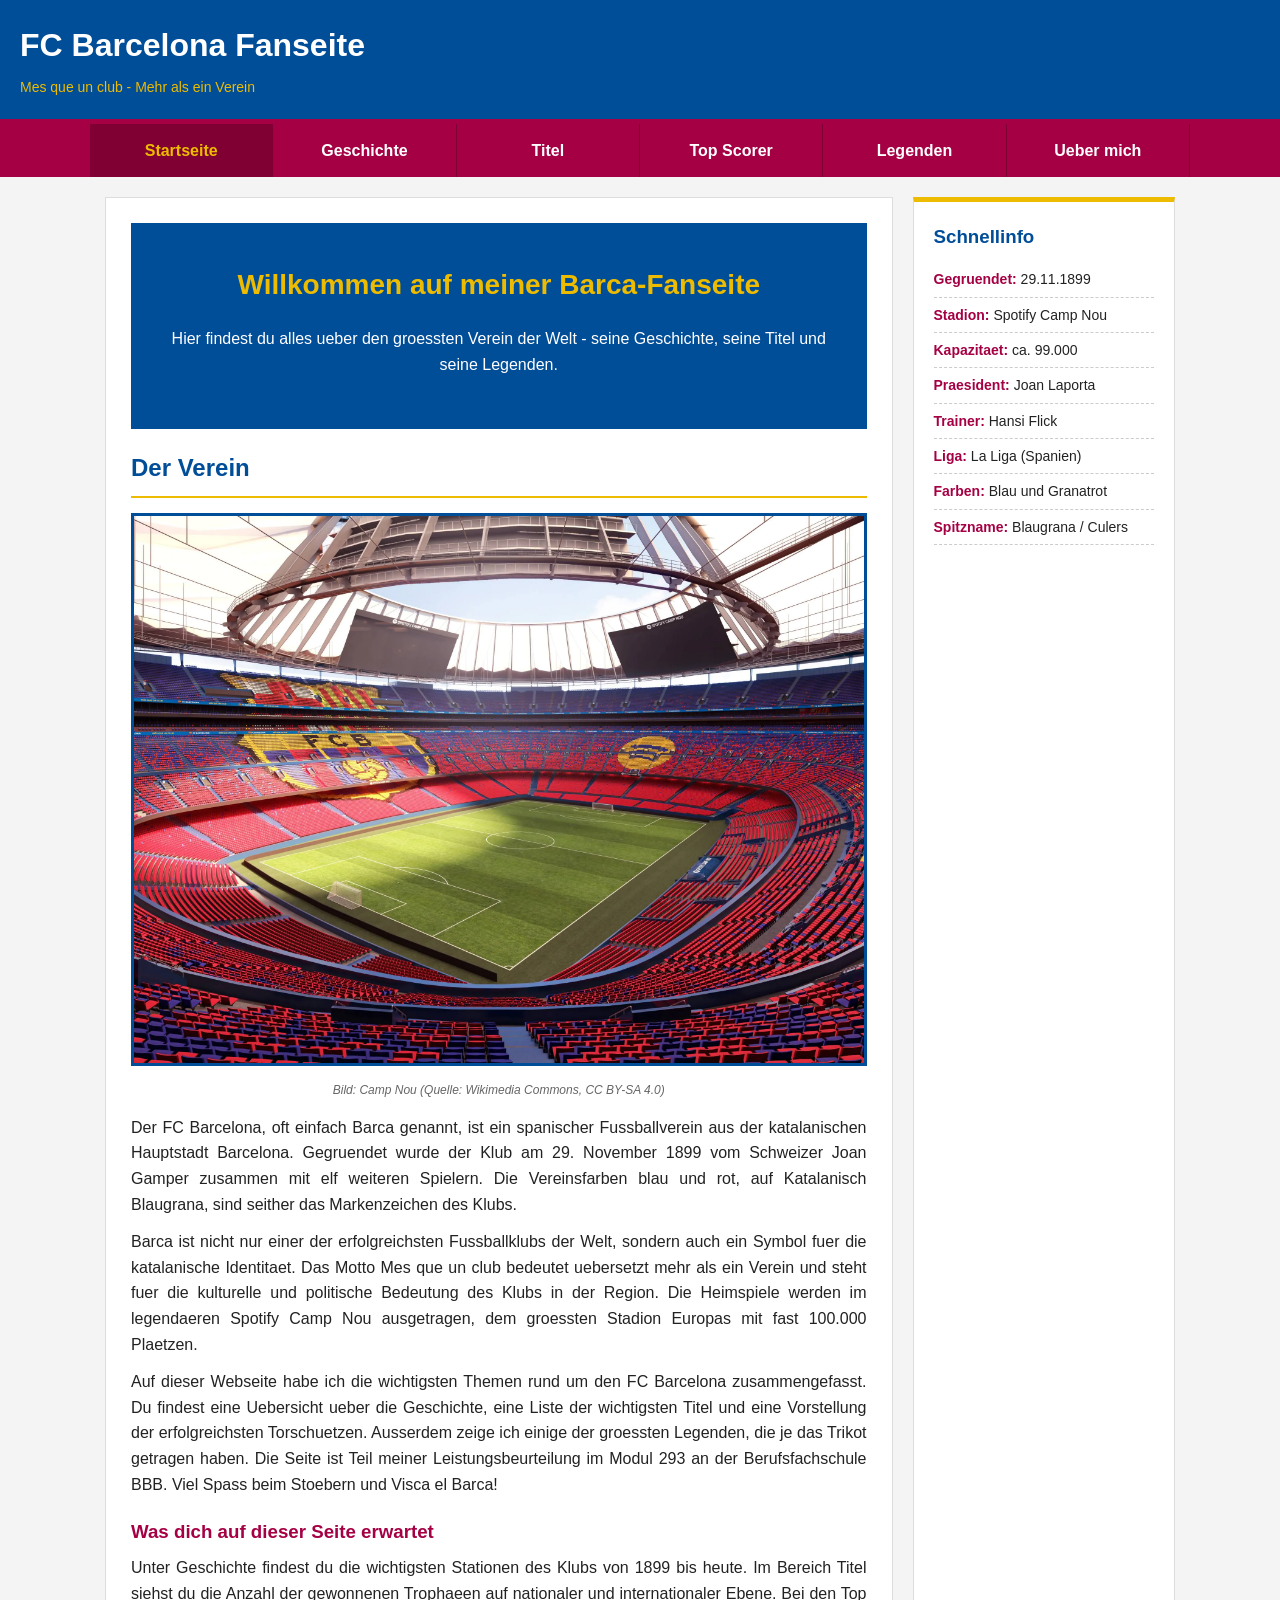
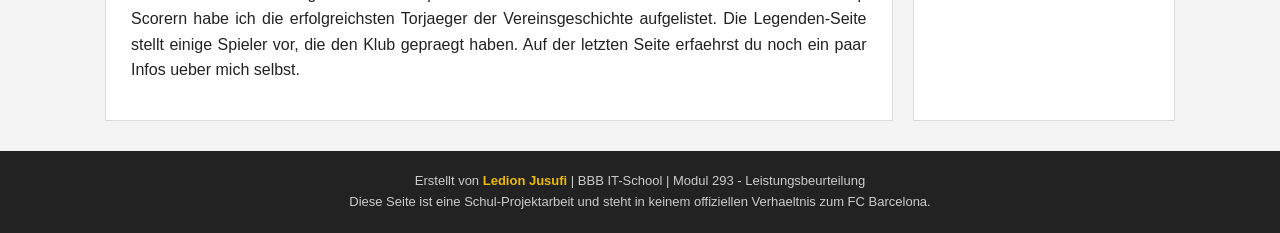
==== index.html @ 13047d41 "Add files via upload" ====
<!DOCTYPE html>
<html lang="de">
<head>
    <meta charset="UTF-8">
    <meta name="viewport" content="width=device-width, initial-scale=1.0">
    <meta name="description" content="Fanseite zum FC Barcelona - Geschichte, Titel und legendaere Spieler. Eine Projektarbeit im Modul 293.">
    <meta name="keywords" content="FC Barcelona, Barca, Fussball, La Liga, Messi, Camp Nou">
    <meta name="author" content="Ledion Jusufi">
    <title>FC Barcelona Fanseite - Startseite</title>
    <link rel="stylesheet" href="style.css">
</head>
<body>

<!-- Kopfbereich mit dem Seitentitel -->
<header>
    <h1>FC Barcelona Fanseite</h1>
    <p>Mes que un club - Mehr als ein Verein</p>
</header>

<!-- Menue: hier kann man auf alle Seiten klicken -->
<nav>
    <ul>
        <li><a href="index.html" class="aktiv">Startseite</a></li>
        <li><a href="geschichte.html">Geschichte</a></li>
        <li><a href="titel.html">Titel</a></li>
        <li><a href="topscorer.html">Top Scorer</a></li>
        <li><a href="legenden.html">Legenden</a></li>
        <li><a href="ueber-mich.html">Ueber mich</a></li>
    </ul>
</nav>

<div class="container">
    <main>
        <div class="hero">
            <h2>Willkommen auf meiner Barca-Fanseite</h2>
            <p>Hier findest du alles ueber den groessten Verein der Welt - seine Geschichte, seine Titel und seine Legenden.</p>
        </div>

        <h2>Der Verein</h2>
        <img src="img/camp-nou.jpg" alt="Das Spotify Camp Nou Stadion in Barcelona bei einem Heimspiel">
        <p class="bildquelle">Bild: Camp Nou (Quelle: Wikimedia Commons, CC BY-SA 4.0)</p>

        <p>Der FC Barcelona, oft einfach Barca genannt, ist ein spanischer Fussballverein aus der katalanischen Hauptstadt Barcelona. Gegruendet wurde der Klub am 29. November 1899 vom Schweizer Joan Gamper zusammen mit elf weiteren Spielern. Die Vereinsfarben blau und rot, auf Katalanisch Blaugrana, sind seither das Markenzeichen des Klubs.</p>

        <p>Barca ist nicht nur einer der erfolgreichsten Fussballklubs der Welt, sondern auch ein Symbol fuer die katalanische Identitaet. Das Motto Mes que un club bedeutet uebersetzt mehr als ein Verein und steht fuer die kulturelle und politische Bedeutung des Klubs in der Region. Die Heimspiele werden im legendaeren Spotify Camp Nou ausgetragen, dem groessten Stadion Europas mit fast 100.000 Plaetzen.</p>

        <p>Auf dieser Webseite habe ich die wichtigsten Themen rund um den FC Barcelona zusammengefasst. Du findest eine Uebersicht ueber die Geschichte, eine Liste der wichtigsten Titel und eine Vorstellung der erfolgreichsten Torschuetzen. Ausserdem zeige ich einige der groessten Legenden, die je das Trikot getragen haben. Die Seite ist Teil meiner Leistungsbeurteilung im Modul 293 an der Berufsfachschule BBB. Viel Spass beim Stoebern und Visca el Barca!</p>

        <h3>Was dich auf dieser Seite erwartet</h3>
        <p>Unter Geschichte findest du die wichtigsten Stationen des Klubs von 1899 bis heute. Im Bereich Titel siehst du die Anzahl der gewonnenen Trophaeen auf nationaler und internationaler Ebene. Bei den Top Scorern habe ich die erfolgreichsten Torjaeger der Vereinsgeschichte aufgelistet. Die Legenden-Seite stellt einige Spieler vor, die den Klub gepraegt haben. Auf der letzten Seite erfaehrst du noch ein paar Infos ueber mich selbst.</p>
    </main>

    <aside>
        <h3>Schnellinfo</h3>
        <ul>
            <li><strong>Gegruendet:</strong> 29.11.1899</li>
            <li><strong>Stadion:</strong> Spotify Camp Nou</li>
            <li><strong>Kapazitaet:</strong> ca. 99.000</li>
            <li><strong>Praesident:</strong> Joan Laporta</li>
            <li><strong>Trainer:</strong> Hansi Flick</li>
            <li><strong>Liga:</strong> La Liga (Spanien)</li>
            <li><strong>Farben:</strong> Blau und Granatrot</li>
            <li><strong>Spitzname:</strong> Blaugrana / Culers</li>
        </ul>
    </aside>
</div>

<!-- Fussbereich mit meinem Namen -->
<footer>
    <p>Erstellt von <span class="autor">Ledion Jusufi</span> | BBB IT-School | Modul 293 - Leistungsbeurteilung</p>
    <p>Diese Seite ist eine Schul-Projektarbeit und steht in keinem offiziellen Verhaeltnis zum FC Barcelona.</p>
</footer>

</body>
</html>
---- style.css ----
/* CSS fuer meine FC Barcelona Webseite */
/* Modul 293 - Ledion Jusufi */


/* allgemeine Sachen fuer die ganze Seite */
* {
    margin: 0;
    padding: 0;
    box-sizing: border-box;
}

body {
    font-family: Arial, sans-serif;
    background-color: #f4f4f4;
    color: #222222;
    line-height: 1.6;
}


/* Kopfbereich oben (Header) */
header {
    background-color: #004D98;
    color: white;
    padding: 20px;
    border-bottom: 5px solid #A50044;
}

header h1 {
    font-size: 32px;
    margin-bottom: 5px;
}

header p {
    color: #EDBB00;
    font-size: 14px;
}


/* Menue / Navigation */
nav {
    background-color: #A50044;
}

nav ul {
    list-style: none;
    display: flex;
    flex-wrap: wrap;
    max-width: 1100px;
    margin: 0 auto;
}

nav li {
    flex: 1;
    text-align: center;
}

nav a {
    display: block;
    color: white;
    text-decoration: none;
    font-weight: bold;
    padding: 14px 10px;
    border-right: 1px solid #800033;
}

/* wenn man mit der Maus drueber geht */
nav a:hover {
    background-color: #800033;
    color: #EDBB00;
}

/* die Seite auf der man gerade ist wird markiert */
nav a.aktiv {
    background-color: #800033;
    color: #EDBB00;
}


/* der mittlere Teil: links der Text, rechts die Infos */
.container {
    max-width: 1100px;
    margin: 20px auto;
    padding: 0 15px;
    display: grid;
    grid-template-columns: 3fr 1fr;
    gap: 20px;
}

main {
    background-color: white;
    padding: 25px;
    border: 1px solid #dddddd;
}

main h2 {
    color: #004D98;
    border-bottom: 2px solid #EDBB00;
    padding-bottom: 8px;
    margin-bottom: 15px;
}

main h3 {
    color: #A50044;
    margin-top: 20px;
    margin-bottom: 8px;
}

main p {
    margin-bottom: 12px;
    text-align: justify;
}

main img {
    max-width: 100%;
    height: auto;
    display: block;
    margin: 15px auto;
    border: 3px solid #004D98;
}

/* kleiner Text unter dem Bild (Bildquelle) */
.bildquelle {
    text-align: center;
    font-size: 12px;
    color: #666666;
    font-style: italic;
    margin-bottom: 15px;
}


/* Infobereich auf der rechten Seite */
aside {
    background-color: white;
    padding: 20px;
    border: 1px solid #dddddd;
    border-top: 5px solid #EDBB00;
}

aside h3 {
    color: #004D98;
    margin-bottom: 10px;
}

aside ul {
    list-style: none;
}

aside li {
    padding: 6px 0;
    border-bottom: 1px dashed #cccccc;
    font-size: 14px;
}

aside strong {
    color: #A50044;
}


/* Tabellen (Titel-Seite und Top Scorer) */
table {
    width: 100%;
    border-collapse: collapse;
    margin: 15px 0;
    font-size: 14px;
}

th {
    background-color: #004D98;
    color: white;
    text-align: left;
    padding: 10px;
}

td {
    padding: 8px 10px;
    border-bottom: 1px solid #dddddd;
}

/* jede zweite Zeile etwas grauer damit man es besser lesen kann */
tr:nth-child(even) {
    background-color: #f9f9f9;
}


/* die Willkommens-Box auf der Startseite */
.hero {
    background-color: #004D98;
    color: white;
    text-align: center;
    padding: 40px 25px;
    margin-bottom: 20px;
}

.hero h2 {
    color: #EDBB00;
    border: none;
    font-size: 28px;
    margin-bottom: 10px;
}

.hero p {
    text-align: center;
}


/* die Kaestchen mit den Titeln auf der Titel-Seite */
.titel-grid {
    display: grid;
    grid-template-columns: 1fr 1fr 1fr;
    gap: 15px;
    margin: 20px 0;
}

.titel-box {
    background-color: #004D98;
    color: white;
    text-align: center;
    padding: 20px 10px;
    border-bottom: 4px solid #EDBB00;
}

.titel-box .anzahl {
    display: block;
    font-size: 36px;
    font-weight: bold;
    color: #EDBB00;
}

.titel-box .name {
    font-size: 13px;
}


/* Fussbereich ganz unten */
footer {
    background-color: #222222;
    color: #cccccc;
    text-align: center;
    padding: 20px;
    margin-top: 30px;
    font-size: 13px;
}

.autor {
    color: #EDBB00;
    font-weight: bold;
}


/* Damit die Seite auch auf dem Handy gut aussieht */
@media (max-width: 768px) {
    header h1 {
        font-size: 24px;
    }

    /* Menue wird untereinander statt nebeneinander */
    nav ul {
        flex-direction: column;
    }

    /* Text und Infobereich untereinander statt nebeneinander */
    .container {
        grid-template-columns: 1fr;
    }

    /* nur noch 2 Titel-Kaestchen nebeneinander */
    .titel-grid {
        grid-template-columns: 1fr 1fr;
    }

    .hero h2 {
        font-size: 22px;
    }
}
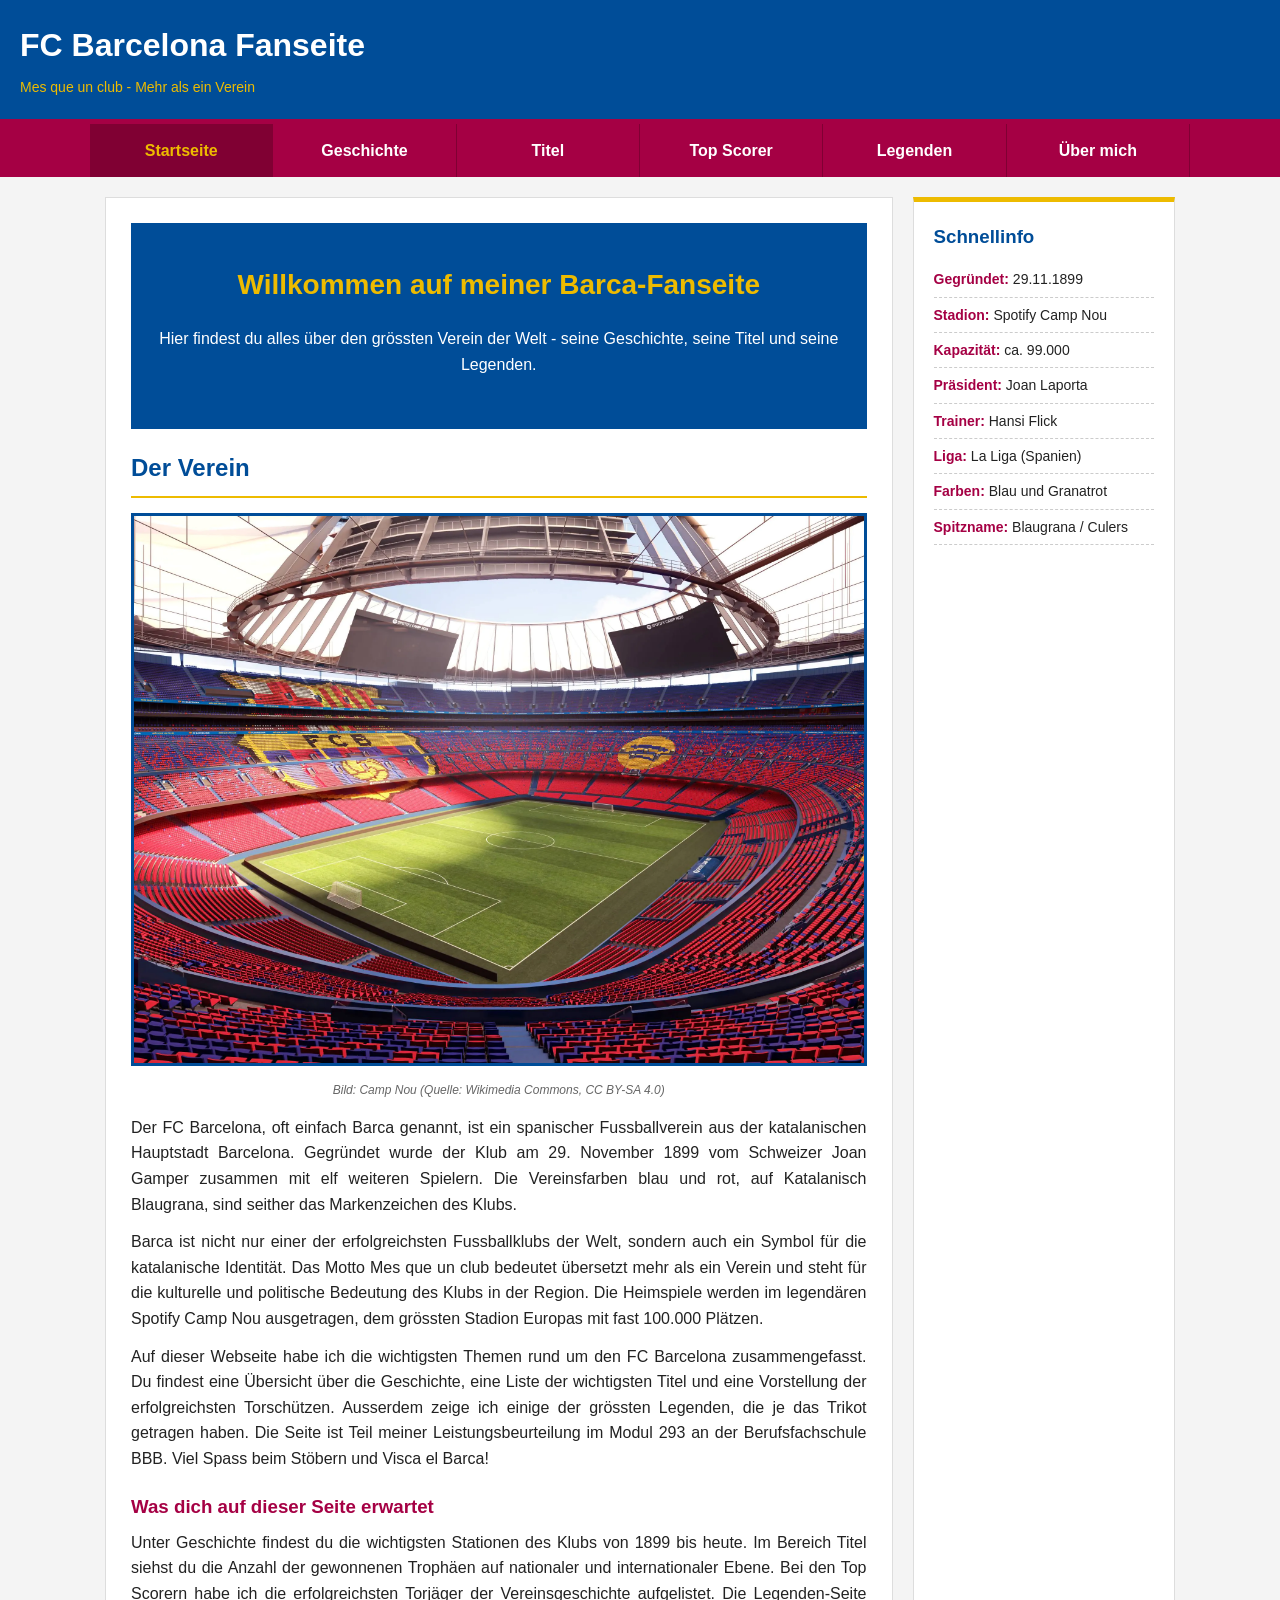
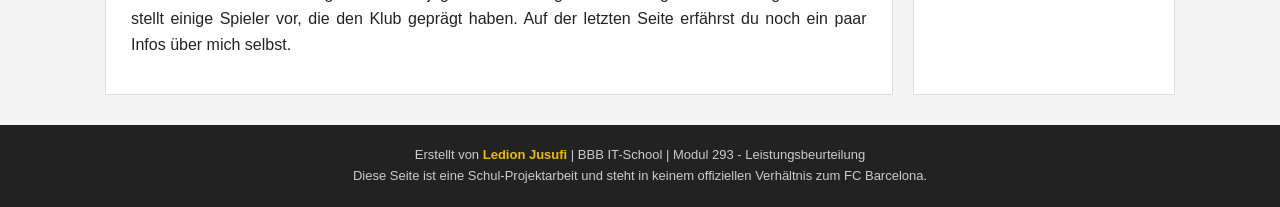
==== commit 18b441c0: "Add files via upload" ====
--- a/index.html
+++ b/index.html
@@ -1,75 +1,75 @@
-<!DOCTYPE html>
-<html lang="de">
-<head>
-    <meta charset="UTF-8">
-    <meta name="viewport" content="width=device-width, initial-scale=1.0">
-    <meta name="description" content="Fanseite zum FC Barcelona - Geschichte, Titel und legendaere Spieler. Eine Projektarbeit im Modul 293.">
-    <meta name="keywords" content="FC Barcelona, Barca, Fussball, La Liga, Messi, Camp Nou">
-    <meta name="author" content="Ledion Jusufi">
-    <title>FC Barcelona Fanseite - Startseite</title>
-    <link rel="stylesheet" href="style.css">
-</head>
-<body>
-
-<!-- Kopfbereich mit dem Seitentitel -->
-<header>
-    <h1>FC Barcelona Fanseite</h1>
-    <p>Mes que un club - Mehr als ein Verein</p>
-</header>
-
-<!-- Menue: hier kann man auf alle Seiten klicken -->
-<nav>
-    <ul>
-        <li><a href="index.html" class="aktiv">Startseite</a></li>
-        <li><a href="geschichte.html">Geschichte</a></li>
-        <li><a href="titel.html">Titel</a></li>
-        <li><a href="topscorer.html">Top Scorer</a></li>
-        <li><a href="legenden.html">Legenden</a></li>
-        <li><a href="ueber-mich.html">Ueber mich</a></li>
-    </ul>
-</nav>
-
-<div class="container">
-    <main>
-        <div class="hero">
-            <h2>Willkommen auf meiner Barca-Fanseite</h2>
-            <p>Hier findest du alles ueber den groessten Verein der Welt - seine Geschichte, seine Titel und seine Legenden.</p>
-        </div>
-
-        <h2>Der Verein</h2>
-        <img src="img/camp-nou.jpg" alt="Das Spotify Camp Nou Stadion in Barcelona bei einem Heimspiel">
-        <p class="bildquelle">Bild: Camp Nou (Quelle: Wikimedia Commons, CC BY-SA 4.0)</p>
-
-        <p>Der FC Barcelona, oft einfach Barca genannt, ist ein spanischer Fussballverein aus der katalanischen Hauptstadt Barcelona. Gegruendet wurde der Klub am 29. November 1899 vom Schweizer Joan Gamper zusammen mit elf weiteren Spielern. Die Vereinsfarben blau und rot, auf Katalanisch Blaugrana, sind seither das Markenzeichen des Klubs.</p>
-
-        <p>Barca ist nicht nur einer der erfolgreichsten Fussballklubs der Welt, sondern auch ein Symbol fuer die katalanische Identitaet. Das Motto Mes que un club bedeutet uebersetzt mehr als ein Verein und steht fuer die kulturelle und politische Bedeutung des Klubs in der Region. Die Heimspiele werden im legendaeren Spotify Camp Nou ausgetragen, dem groessten Stadion Europas mit fast 100.000 Plaetzen.</p>
-
-        <p>Auf dieser Webseite habe ich die wichtigsten Themen rund um den FC Barcelona zusammengefasst. Du findest eine Uebersicht ueber die Geschichte, eine Liste der wichtigsten Titel und eine Vorstellung der erfolgreichsten Torschuetzen. Ausserdem zeige ich einige der groessten Legenden, die je das Trikot getragen haben. Die Seite ist Teil meiner Leistungsbeurteilung im Modul 293 an der Berufsfachschule BBB. Viel Spass beim Stoebern und Visca el Barca!</p>
-
-        <h3>Was dich auf dieser Seite erwartet</h3>
-        <p>Unter Geschichte findest du die wichtigsten Stationen des Klubs von 1899 bis heute. Im Bereich Titel siehst du die Anzahl der gewonnenen Trophaeen auf nationaler und internationaler Ebene. Bei den Top Scorern habe ich die erfolgreichsten Torjaeger der Vereinsgeschichte aufgelistet. Die Legenden-Seite stellt einige Spieler vor, die den Klub gepraegt haben. Auf der letzten Seite erfaehrst du noch ein paar Infos ueber mich selbst.</p>
-    </main>
-
-    <aside>
-        <h3>Schnellinfo</h3>
-        <ul>
-            <li><strong>Gegruendet:</strong> 29.11.1899</li>
-            <li><strong>Stadion:</strong> Spotify Camp Nou</li>
-            <li><strong>Kapazitaet:</strong> ca. 99.000</li>
-            <li><strong>Praesident:</strong> Joan Laporta</li>
-            <li><strong>Trainer:</strong> Hansi Flick</li>
-            <li><strong>Liga:</strong> La Liga (Spanien)</li>
-            <li><strong>Farben:</strong> Blau und Granatrot</li>
-            <li><strong>Spitzname:</strong> Blaugrana / Culers</li>
-        </ul>
-    </aside>
-</div>
-
-<!-- Fussbereich mit meinem Namen -->
-<footer>
-    <p>Erstellt von <span class="autor">Ledion Jusufi</span> | BBB IT-School | Modul 293 - Leistungsbeurteilung</p>
-    <p>Diese Seite ist eine Schul-Projektarbeit und steht in keinem offiziellen Verhaeltnis zum FC Barcelona.</p>
-</footer>
-
-</body>
-</html>
+<!DOCTYPE html>
+<html lang="de">
+<head>
+    <meta charset="UTF-8">
+    <meta name="viewport" content="width=device-width, initial-scale=1.0">
+    <meta name="description" content="Fanseite zum FC Barcelona - Geschichte, Titel und legendäre Spieler. Eine Projektarbeit im Modul 293.">
+    <meta name="keywords" content="FC Barcelona, Barca, Fussball, La Liga, Messi, Camp Nou">
+    <meta name="author" content="Ledion Jusufi">
+    <title>FC Barcelona Fanseite - Startseite</title>
+    <link rel="stylesheet" href="style.css">
+</head>
+<body>
+
+<!-- Kopfbereich mit dem Seitentitel -->
+<header>
+    <h1>FC Barcelona Fanseite</h1>
+    <p>Mes que un club - Mehr als ein Verein</p>
+</header>
+
+<!-- Menü: hier kann man auf alle Seiten klicken -->
+<nav>
+    <ul>
+        <li><a href="index.html" class="aktiv">Startseite</a></li>
+        <li><a href="geschichte.html">Geschichte</a></li>
+        <li><a href="titel.html">Titel</a></li>
+        <li><a href="topscorer.html">Top Scorer</a></li>
+        <li><a href="legenden.html">Legenden</a></li>
+        <li><a href="ueber-mich.html">Über mich</a></li>
+    </ul>
+</nav>
+
+<div class="container">
+    <main>
+        <div class="hero">
+            <h2>Willkommen auf meiner Barca-Fanseite</h2>
+            <p>Hier findest du alles über den grössten Verein der Welt - seine Geschichte, seine Titel und seine Legenden.</p>
+        </div>
+
+        <h2>Der Verein</h2>
+        <img src="img/camp-nou.jpg" alt="Das Spotify Camp Nou Stadion in Barcelona bei einem Heimspiel">
+        <p class="bildquelle">Bild: Camp Nou (Quelle: Wikimedia Commons, CC BY-SA 4.0)</p>
+
+        <p>Der FC Barcelona, oft einfach Barca genannt, ist ein spanischer Fussballverein aus der katalanischen Hauptstadt Barcelona. Gegründet wurde der Klub am 29. November 1899 vom Schweizer Joan Gamper zusammen mit elf weiteren Spielern. Die Vereinsfarben blau und rot, auf Katalanisch Blaugrana, sind seither das Markenzeichen des Klubs.</p>
+
+        <p>Barca ist nicht nur einer der erfolgreichsten Fussballklubs der Welt, sondern auch ein Symbol für die katalanische Identität. Das Motto Mes que un club bedeutet übersetzt mehr als ein Verein und steht für die kulturelle und politische Bedeutung des Klubs in der Region. Die Heimspiele werden im legendären Spotify Camp Nou ausgetragen, dem grössten Stadion Europas mit fast 100.000 Plätzen.</p>
+
+        <p>Auf dieser Webseite habe ich die wichtigsten Themen rund um den FC Barcelona zusammengefasst. Du findest eine Übersicht über die Geschichte, eine Liste der wichtigsten Titel und eine Vorstellung der erfolgreichsten Torschützen. Ausserdem zeige ich einige der grössten Legenden, die je das Trikot getragen haben. Die Seite ist Teil meiner Leistungsbeurteilung im Modul 293 an der Berufsfachschule BBB. Viel Spass beim Stöbern und Visca el Barca!</p>
+
+        <h3>Was dich auf dieser Seite erwartet</h3>
+        <p>Unter Geschichte findest du die wichtigsten Stationen des Klubs von 1899 bis heute. Im Bereich Titel siehst du die Anzahl der gewonnenen Trophäen auf nationaler und internationaler Ebene. Bei den Top Scorern habe ich die erfolgreichsten Torjäger der Vereinsgeschichte aufgelistet. Die Legenden-Seite stellt einige Spieler vor, die den Klub geprägt haben. Auf der letzten Seite erfährst du noch ein paar Infos über mich selbst.</p>
+    </main>
+
+    <aside>
+        <h3>Schnellinfo</h3>
+        <ul>
+            <li><strong>Gegründet:</strong> 29.11.1899</li>
+            <li><strong>Stadion:</strong> Spotify Camp Nou</li>
+            <li><strong>Kapazität:</strong> ca. 99.000</li>
+            <li><strong>Präsident:</strong> Joan Laporta</li>
+            <li><strong>Trainer:</strong> Hansi Flick</li>
+            <li><strong>Liga:</strong> La Liga (Spanien)</li>
+            <li><strong>Farben:</strong> Blau und Granatrot</li>
+            <li><strong>Spitzname:</strong> Blaugrana / Culers</li>
+        </ul>
+    </aside>
+</div>
+
+<!-- Fussbereich mit meinem Namen -->
+<footer>
+    <p>Erstellt von <span class="autor">Ledion Jusufi</span> | BBB IT-School | Modul 293 - Leistungsbeurteilung</p>
+    <p>Diese Seite ist eine Schul-Projektarbeit und steht in keinem offiziellen Verhältnis zum FC Barcelona.</p>
+</footer>
+
+</body>
+</html>
--- a/style.css
+++ b/style.css
@@ -1,274 +1,274 @@
-/* CSS fuer meine FC Barcelona Webseite */
-/* Modul 293 - Ledion Jusufi */
-
-
-/* allgemeine Sachen fuer die ganze Seite */
-* {
-    margin: 0;
-    padding: 0;
-    box-sizing: border-box;
-}
-
-body {
-    font-family: Arial, sans-serif;
-    background-color: #f4f4f4;
-    color: #222222;
-    line-height: 1.6;
-}
-
-
-/* Kopfbereich oben (Header) */
-header {
-    background-color: #004D98;
-    color: white;
-    padding: 20px;
-    border-bottom: 5px solid #A50044;
-}
-
-header h1 {
-    font-size: 32px;
-    margin-bottom: 5px;
-}
-
-header p {
-    color: #EDBB00;
-    font-size: 14px;
-}
-
-
-/* Menue / Navigation */
-nav {
-    background-color: #A50044;
-}
-
-nav ul {
-    list-style: none;
-    display: flex;
-    flex-wrap: wrap;
-    max-width: 1100px;
-    margin: 0 auto;
-}
-
-nav li {
-    flex: 1;
-    text-align: center;
-}
-
-nav a {
-    display: block;
-    color: white;
-    text-decoration: none;
-    font-weight: bold;
-    padding: 14px 10px;
-    border-right: 1px solid #800033;
-}
-
-/* wenn man mit der Maus drueber geht */
-nav a:hover {
-    background-color: #800033;
-    color: #EDBB00;
-}
-
-/* die Seite auf der man gerade ist wird markiert */
-nav a.aktiv {
-    background-color: #800033;
-    color: #EDBB00;
-}
-
-
-/* der mittlere Teil: links der Text, rechts die Infos */
-.container {
-    max-width: 1100px;
-    margin: 20px auto;
-    padding: 0 15px;
-    display: grid;
-    grid-template-columns: 3fr 1fr;
-    gap: 20px;
-}
-
-main {
-    background-color: white;
-    padding: 25px;
-    border: 1px solid #dddddd;
-}
-
-main h2 {
-    color: #004D98;
-    border-bottom: 2px solid #EDBB00;
-    padding-bottom: 8px;
-    margin-bottom: 15px;
-}
-
-main h3 {
-    color: #A50044;
-    margin-top: 20px;
-    margin-bottom: 8px;
-}
-
-main p {
-    margin-bottom: 12px;
-    text-align: justify;
-}
-
-main img {
-    max-width: 100%;
-    height: auto;
-    display: block;
-    margin: 15px auto;
-    border: 3px solid #004D98;
-}
-
-/* kleiner Text unter dem Bild (Bildquelle) */
-.bildquelle {
-    text-align: center;
-    font-size: 12px;
-    color: #666666;
-    font-style: italic;
-    margin-bottom: 15px;
-}
-
-
-/* Infobereich auf der rechten Seite */
-aside {
-    background-color: white;
-    padding: 20px;
-    border: 1px solid #dddddd;
-    border-top: 5px solid #EDBB00;
-}
-
-aside h3 {
-    color: #004D98;
-    margin-bottom: 10px;
-}
-
-aside ul {
-    list-style: none;
-}
-
-aside li {
-    padding: 6px 0;
-    border-bottom: 1px dashed #cccccc;
-    font-size: 14px;
-}
-
-aside strong {
-    color: #A50044;
-}
-
-
-/* Tabellen (Titel-Seite und Top Scorer) */
-table {
-    width: 100%;
-    border-collapse: collapse;
-    margin: 15px 0;
-    font-size: 14px;
-}
-
-th {
-    background-color: #004D98;
-    color: white;
-    text-align: left;
-    padding: 10px;
-}
-
-td {
-    padding: 8px 10px;
-    border-bottom: 1px solid #dddddd;
-}
-
-/* jede zweite Zeile etwas grauer damit man es besser lesen kann */
-tr:nth-child(even) {
-    background-color: #f9f9f9;
-}
-
-
-/* die Willkommens-Box auf der Startseite */
-.hero {
-    background-color: #004D98;
-    color: white;
-    text-align: center;
-    padding: 40px 25px;
-    margin-bottom: 20px;
-}
-
-.hero h2 {
-    color: #EDBB00;
-    border: none;
-    font-size: 28px;
-    margin-bottom: 10px;
-}
-
-.hero p {
-    text-align: center;
-}
-
-
-/* die Kaestchen mit den Titeln auf der Titel-Seite */
-.titel-grid {
-    display: grid;
-    grid-template-columns: 1fr 1fr 1fr;
-    gap: 15px;
-    margin: 20px 0;
-}
-
-.titel-box {
-    background-color: #004D98;
-    color: white;
-    text-align: center;
-    padding: 20px 10px;
-    border-bottom: 4px solid #EDBB00;
-}
-
-.titel-box .anzahl {
-    display: block;
-    font-size: 36px;
-    font-weight: bold;
-    color: #EDBB00;
-}
-
-.titel-box .name {
-    font-size: 13px;
-}
-
-
-/* Fussbereich ganz unten */
-footer {
-    background-color: #222222;
-    color: #cccccc;
-    text-align: center;
-    padding: 20px;
-    margin-top: 30px;
-    font-size: 13px;
-}
-
-.autor {
-    color: #EDBB00;
-    font-weight: bold;
-}
-
-
-/* Damit die Seite auch auf dem Handy gut aussieht */
-@media (max-width: 768px) {
-    header h1 {
-        font-size: 24px;
-    }
-
-    /* Menue wird untereinander statt nebeneinander */
-    nav ul {
-        flex-direction: column;
-    }
-
-    /* Text und Infobereich untereinander statt nebeneinander */
-    .container {
-        grid-template-columns: 1fr;
-    }
-
-    /* nur noch 2 Titel-Kaestchen nebeneinander */
-    .titel-grid {
-        grid-template-columns: 1fr 1fr;
-    }
-
-    .hero h2 {
-        font-size: 22px;
-    }
-}
+/* CSS für meine FC Barcelona Webseite */
+/* Modul 293 - Ledion Jusufi */
+
+
+/* allgemeine Sachen für die ganze Seite */
+* {
+    margin: 0;
+    padding: 0;
+    box-sizing: border-box;
+}
+
+body {
+    font-family: Arial, sans-serif;
+    background-color: #f4f4f4;
+    color: #222222;
+    line-height: 1.6;
+}
+
+
+/* Kopfbereich oben (Header) */
+header {
+    background-color: #004D98;
+    color: white;
+    padding: 20px;
+    border-bottom: 5px solid #A50044;
+}
+
+header h1 {
+    font-size: 32px;
+    margin-bottom: 5px;
+}
+
+header p {
+    color: #EDBB00;
+    font-size: 14px;
+}
+
+
+/* Menü / Navigation */
+nav {
+    background-color: #A50044;
+}
+
+nav ul {
+    list-style: none;
+    display: flex;
+    flex-wrap: wrap;
+    max-width: 1100px;
+    margin: 0 auto;
+}
+
+nav li {
+    flex: 1;
+    text-align: center;
+}
+
+nav a {
+    display: block;
+    color: white;
+    text-decoration: none;
+    font-weight: bold;
+    padding: 14px 10px;
+    border-right: 1px solid #800033;
+}
+
+/* wenn man mit der Maus drüber geht */
+nav a:hover {
+    background-color: #800033;
+    color: #EDBB00;
+}
+
+/* die Seite auf der man gerade ist wird markiert */
+nav a.aktiv {
+    background-color: #800033;
+    color: #EDBB00;
+}
+
+
+/* der mittlere Teil: links der Text, rechts die Infos */
+.container {
+    max-width: 1100px;
+    margin: 20px auto;
+    padding: 0 15px;
+    display: grid;
+    grid-template-columns: 3fr 1fr;
+    gap: 20px;
+}
+
+main {
+    background-color: white;
+    padding: 25px;
+    border: 1px solid #dddddd;
+}
+
+main h2 {
+    color: #004D98;
+    border-bottom: 2px solid #EDBB00;
+    padding-bottom: 8px;
+    margin-bottom: 15px;
+}
+
+main h3 {
+    color: #A50044;
+    margin-top: 20px;
+    margin-bottom: 8px;
+}
+
+main p {
+    margin-bottom: 12px;
+    text-align: justify;
+}
+
+main img {
+    max-width: 100%;
+    height: auto;
+    display: block;
+    margin: 15px auto;
+    border: 3px solid #004D98;
+}
+
+/* kleiner Text unter dem Bild (Bildquelle) */
+.bildquelle {
+    text-align: center;
+    font-size: 12px;
+    color: #666666;
+    font-style: italic;
+    margin-bottom: 15px;
+}
+
+
+/* Infobereich auf der rechten Seite */
+aside {
+    background-color: white;
+    padding: 20px;
+    border: 1px solid #dddddd;
+    border-top: 5px solid #EDBB00;
+}
+
+aside h3 {
+    color: #004D98;
+    margin-bottom: 10px;
+}
+
+aside ul {
+    list-style: none;
+}
+
+aside li {
+    padding: 6px 0;
+    border-bottom: 1px dashed #cccccc;
+    font-size: 14px;
+}
+
+aside strong {
+    color: #A50044;
+}
+
+
+/* Tabellen (Titel-Seite und Top Scorer) */
+table {
+    width: 100%;
+    border-collapse: collapse;
+    margin: 15px 0;
+    font-size: 14px;
+}
+
+th {
+    background-color: #004D98;
+    color: white;
+    text-align: left;
+    padding: 10px;
+}
+
+td {
+    padding: 8px 10px;
+    border-bottom: 1px solid #dddddd;
+}
+
+/* jede zweite Zeile etwas grauer damit man es besser lesen kann */
+tr:nth-child(even) {
+    background-color: #f9f9f9;
+}
+
+
+/* die Willkommens-Box auf der Startseite */
+.hero {
+    background-color: #004D98;
+    color: white;
+    text-align: center;
+    padding: 40px 25px;
+    margin-bottom: 20px;
+}
+
+.hero h2 {
+    color: #EDBB00;
+    border: none;
+    font-size: 28px;
+    margin-bottom: 10px;
+}
+
+.hero p {
+    text-align: center;
+}
+
+
+/* die Kästchen mit den Titeln auf der Titel-Seite */
+.titel-grid {
+    display: grid;
+    grid-template-columns: 1fr 1fr 1fr;
+    gap: 15px;
+    margin: 20px 0;
+}
+
+.titel-box {
+    background-color: #004D98;
+    color: white;
+    text-align: center;
+    padding: 20px 10px;
+    border-bottom: 4px solid #EDBB00;
+}
+
+.titel-box .anzahl {
+    display: block;
+    font-size: 36px;
+    font-weight: bold;
+    color: #EDBB00;
+}
+
+.titel-box .name {
+    font-size: 13px;
+}
+
+
+/* Fussbereich ganz unten */
+footer {
+    background-color: #222222;
+    color: #cccccc;
+    text-align: center;
+    padding: 20px;
+    margin-top: 30px;
+    font-size: 13px;
+}
+
+.autor {
+    color: #EDBB00;
+    font-weight: bold;
+}
+
+
+/* Damit die Seite auch auf dem Handy gut aussieht */
+@media (max-width: 768px) {
+    header h1 {
+        font-size: 24px;
+    }
+
+    /* Menü wird untereinander statt nebeneinander */
+    nav ul {
+        flex-direction: column;
+    }
+
+    /* Text und Infobereich untereinander statt nebeneinander */
+    .container {
+        grid-template-columns: 1fr;
+    }
+
+    /* nur noch 2 Titel-Kästchen nebeneinander */
+    .titel-grid {
+        grid-template-columns: 1fr 1fr;
+    }
+
+    .hero h2 {
+        font-size: 22px;
+    }
+}
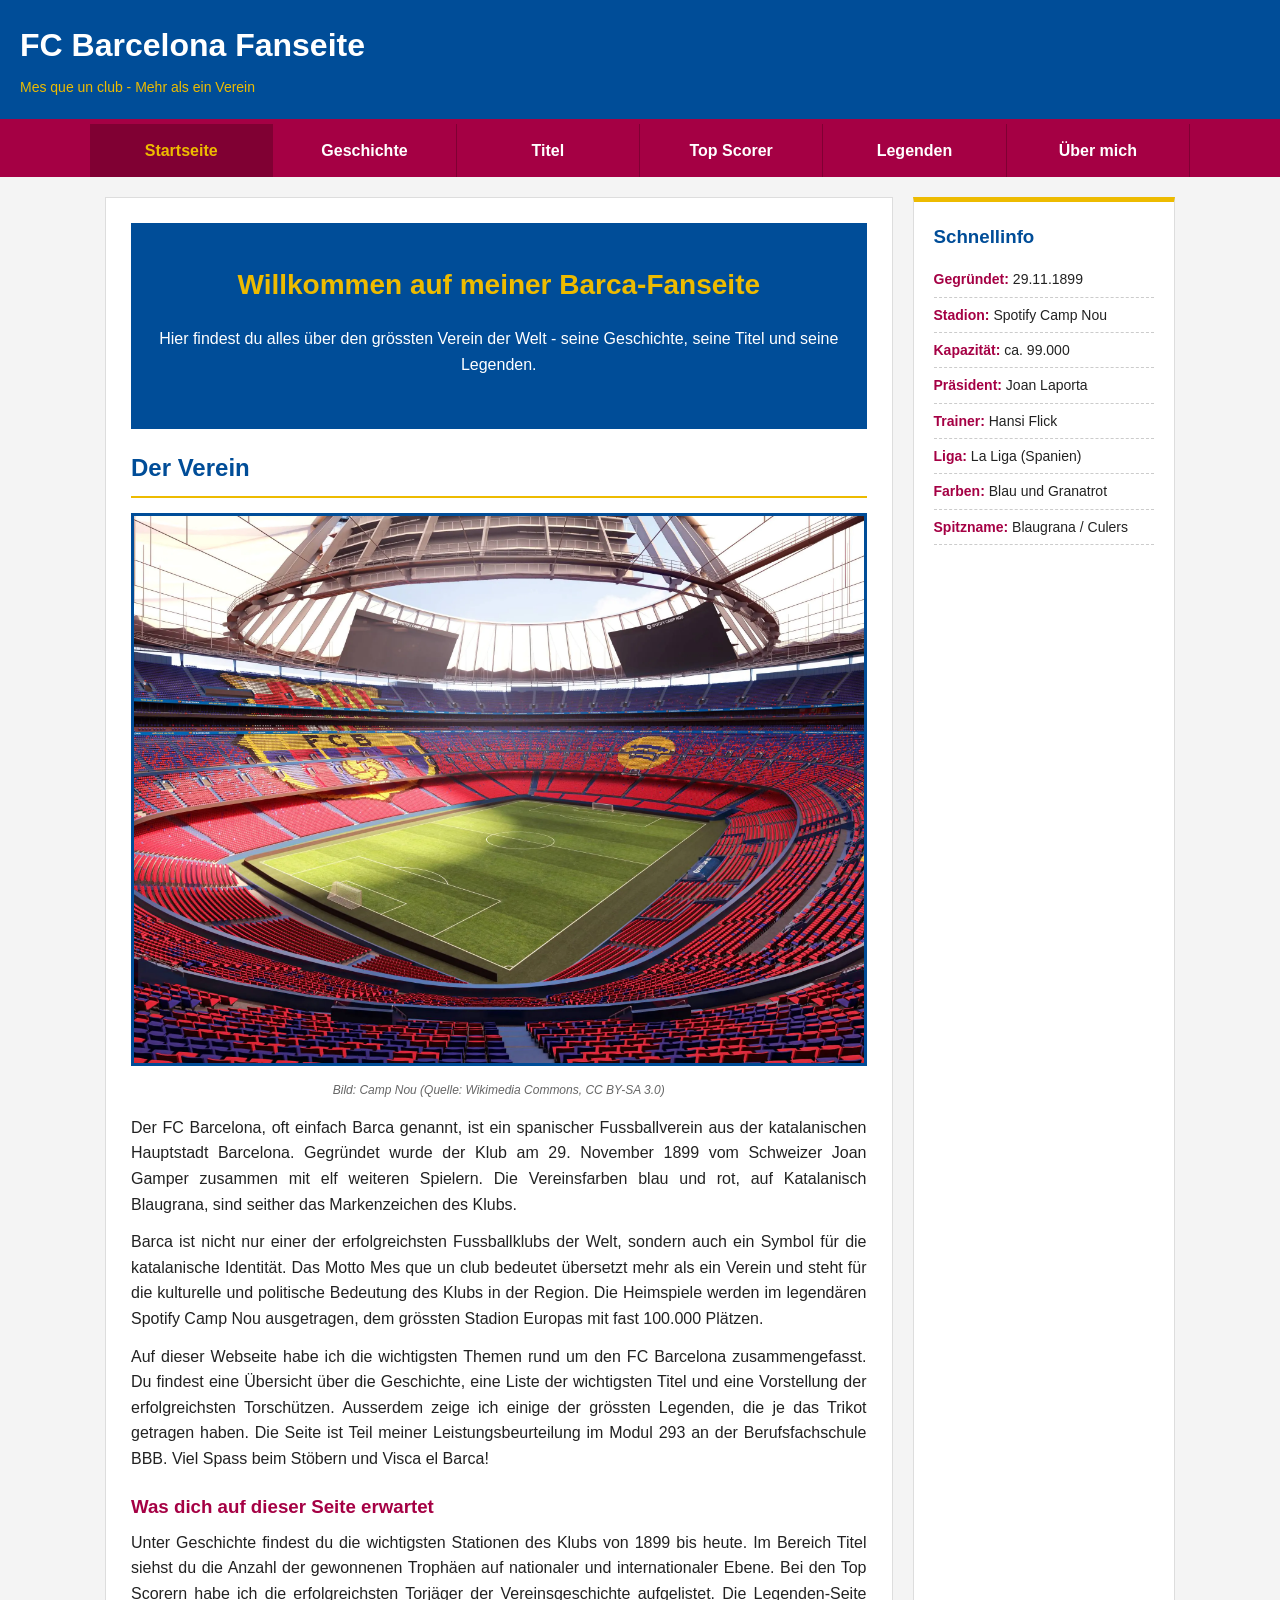
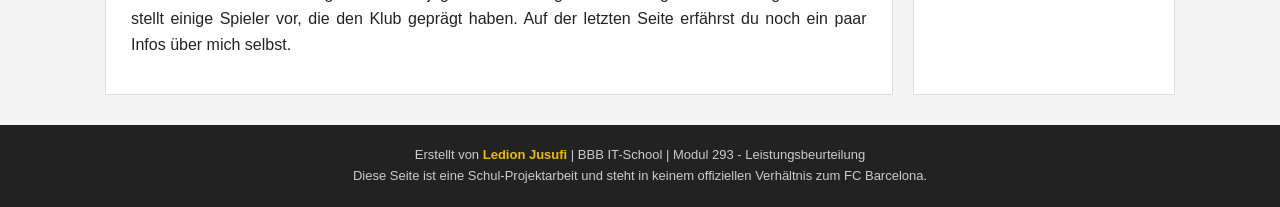
==== commit 10152c8c: "Add files via upload" ====
--- a/index.html
+++ b/index.html
@@ -38,7 +38,7 @@
 
         <h2>Der Verein</h2>
         <img src="img/camp-nou.jpg" alt="Das Spotify Camp Nou Stadion in Barcelona bei einem Heimspiel">
-        <p class="bildquelle">Bild: Camp Nou (Quelle: Wikimedia Commons, CC BY-SA 4.0)</p>
+        <p class="bildquelle">Bild: Camp Nou (Quelle: Wikimedia Commons, CC BY-SA 3.0)</p>
 
         <p>Der FC Barcelona, oft einfach Barca genannt, ist ein spanischer Fussballverein aus der katalanischen Hauptstadt Barcelona. Gegründet wurde der Klub am 29. November 1899 vom Schweizer Joan Gamper zusammen mit elf weiteren Spielern. Die Vereinsfarben blau und rot, auf Katalanisch Blaugrana, sind seither das Markenzeichen des Klubs.</p>
 
